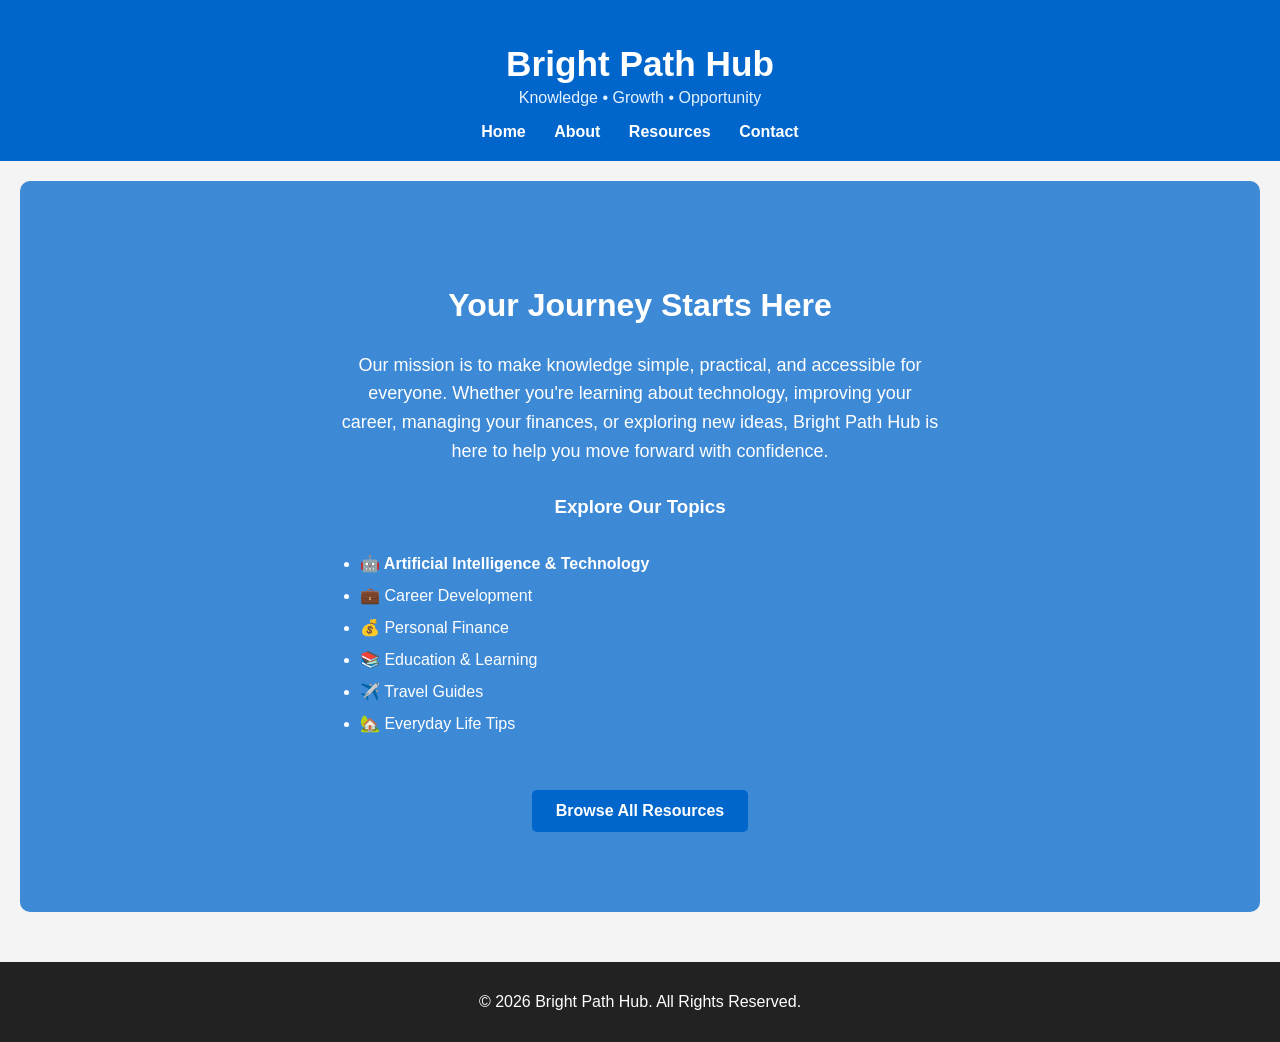
==== index.html @ 7bb79a8a "Fix duplicate closing tags in index.html Removed duplicate closing tags and script references." ====
<!DOCTYPE html>
<html lang="en">
<head>
    <meta charset="UTF-8">
    <meta name="viewport" content="width=device-width, initial-scale=1.0">
    <title>Bright Path Hub</title>
    <meta name="description" content="Bright Path Hub provides practical guides, AI tutorials, career advice, personal finance tips, travel information, education resources, and everyday life knowledge.">
<meta name="keywords" content="AI, technology, careers, finance, education, travel, learning, guides, Bright Path Hub">
<meta name="author" content="Bright Path Hub">
    <link rel="stylesheet" href="style.css">
</head>
<body>

<header>
    <h1 class="logo">Bright Path Hub</h1>
<p class="tagline">Knowledge • Growth • Opportunity</p>
    <nav>
        <a href="#">Home</a>
        <a href="about.html">About</a>
        <a href="resources.html">Resources</a>
        <a href="contact.html">Contact</a>
    </nav>
</header>

<section class="hero">
    <h2>Your Journey Starts Here</h2>

<p class="mission">
Our mission is to make knowledge simple, practical, and accessible for everyone. Whether you're learning about technology, improving your career, managing your finances, or exploring new ideas, Bright Path Hub is here to help you move forward with confidence.
</p>

<h3>Explore Our Topics</h3>

<ul style="text-align:left; max-width:600px; margin:30px auto; line-height:2;">
<li>
  <a href="ai-guide.html" style="color: white; text-decoration: none; font-weight: bold;">
    🤖 Artificial Intelligence & Technology
  </a>
</li>
<li>💼 Career Development</li>
<li>💰 Personal Finance</li>
<li>📚 Education & Learning</li>
<li>✈️ Travel Guides</li>
<li>🏡 Everyday Life Tips</li>
</ul>

<a href="resources.html" class="button">Browse All Resources</a>
</section>

<footer>
  <p>© 2026 Bright Path Hub. All Rights Reserved.</p>
</footer>

<script src="script.js"></script>
</body>
</html>
---- style.css ----
body {
    margin: 0;
    font-family: Arial, sans-serif;
    background: #f4f4f4;
    color: #333;
}

header {
    background: #0066cc;
    color: white;
    padding: 20px;
    text-align: center;
}

nav {
    margin-top: 10px;
}

nav a {
    color: white;
    text-decoration: none;
    margin: 0 12px;
    font-weight: bold;
}

.hero {
    background: linear-gradient(rgba(0,102,204,0.75), rgba(0,102,204,0.75)),
                url('https://images.unsplash.com/photo-1498050108023-c5249f4df085?w=1600');
    background-size: cover;
    background-position: center;
    color: white;
    text-align: center;
    padding: 80px 20px;
    border-radius: 10px;
    margin: 20px;
}

.hero h2 {
    font-size: 2.2em;
}

.hero p {
    max-width: 600px;
    margin: 20px auto;
    line-height: 1.6;
}

.button {
    display: inline-block;
    margin-top: 20px;
    background: #0066cc;
    color: white;
    padding: 12px 24px;
    text-decoration: none;
    border-radius: 5px;
    font-weight: bold;
}

.button:hover {
    background: #004c99;
}

footer {
    background: #222;
    color: white;
    text-align: center;
    padding: 15px;
    margin-top: 50px;
}.hero h2 {
    font-size: 32px;
}

.hero p {
    font-size: 18px;
    margin-bottom: 30px;
}

button {
    background: #0077cc;
    color: white;
    border: none;
    padding: 12px 24px;
    font-size: 18px;
    border-radius: 5px;
    cursor: pointer;
}

button:hover {
    background: #005fa3;
}
.logo {
    font-size: 2.2em;
    margin-bottom: 5px;
    font-weight: bold;
}

.tagline {
    font-size: 1em;
    color: #e6f2ff;
    margin-top: 0;
}
.mission {
    max-width: 700px;
    margin: 20px auto;
    font-size: 18px;
    line-height: 1.8;
    color: white;
}
li a,
li a:visited {
    color: #ffffff !important;
    text-decoration: none;
    font-weight: bold;
}

li a:hover {
    color: #ffd54f !important;
    text-decoration: underline;
}
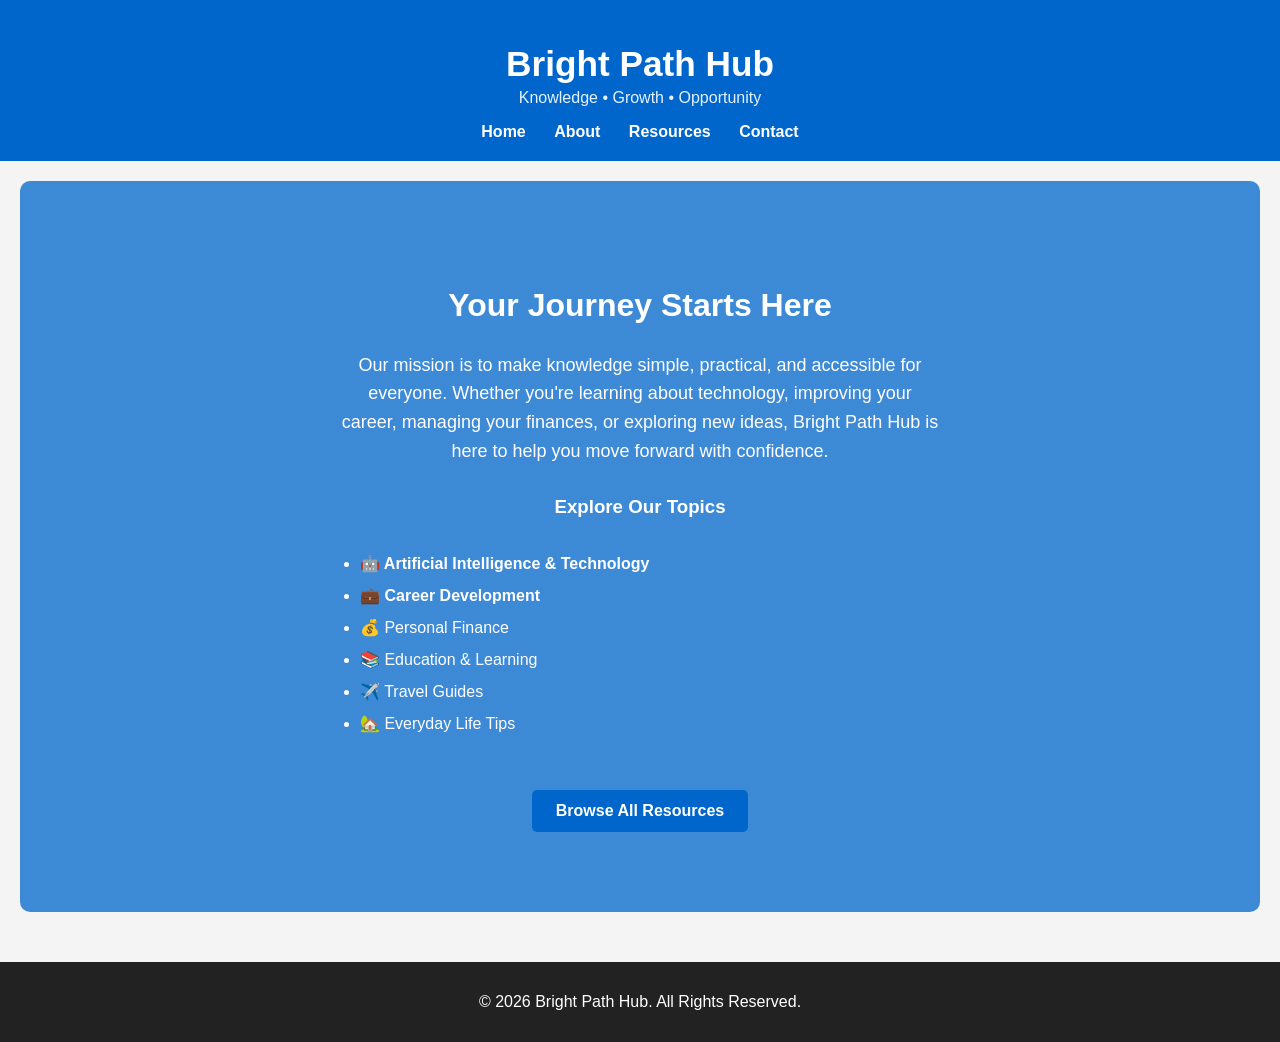
==== commit 85ac9716: "Update Career Development link in index.html" ====
--- a/index.html
+++ b/index.html
@@ -37,7 +37,7 @@
     🤖 Artificial Intelligence & Technology
   </a>
 </li>
-<li>💼 Career Development</li>
+<li><a href="career-development.html">💼 Career Development</a></li>
 <li>💰 Personal Finance</li>
 <li>📚 Education & Learning</li>
 <li>✈️ Travel Guides</li>
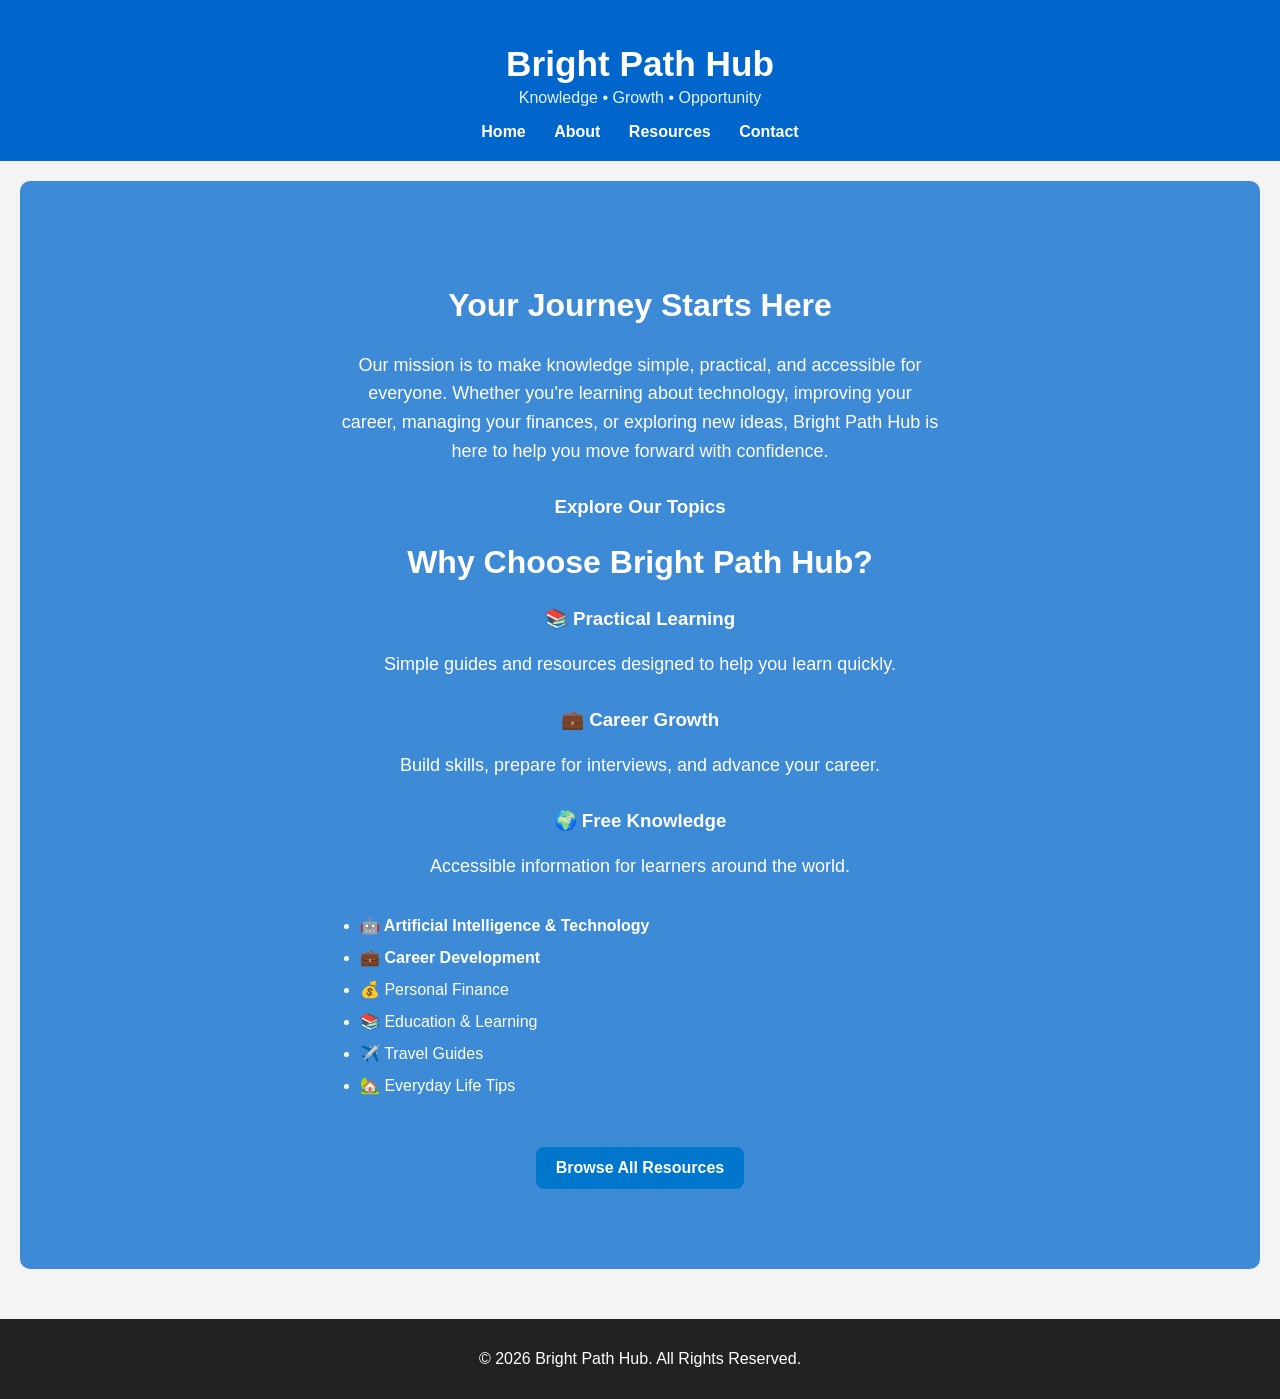
==== commit 42fced60: "Add 'Why Choose Bright Path Hub?' section Added a section highlighting the benefits of Bright Path H" ====
--- a/index.html
+++ b/index.html
@@ -30,6 +30,24 @@
 </p>
 
 <h3>Explore Our Topics</h3>
+    <section class="why-us">
+    <h2>Why Choose Bright Path Hub?</h2>
+
+    <div class="card">
+        <h3>📚 Practical Learning</h3>
+        <p>Simple guides and resources designed to help you learn quickly.</p>
+    </div>
+
+    <div class="card">
+        <h3>💼 Career Growth</h3>
+        <p>Build skills, prepare for interviews, and advance your career.</p>
+    </div>
+
+    <div class="card">
+        <h3>🌍 Free Knowledge</h3>
+        <p>Accessible information for learners around the world.</p>
+    </div>
+    </section>
 
 <ul style="text-align:left; max-width:600px; margin:30px auto; line-height:2;">
 <li>
@@ -37,7 +55,7 @@
     🤖 Artificial Intelligence & Technology
   </a>
 </li>
-<li><a href="career-development.html">💼 Career Development</a></li>
+<li><a href="career.html">💼 Career Development</a></li>
 <li>💰 Personal Finance</li>
 <li>📚 Education & Learning</li>
 <li>✈️ Travel Guides</li>
--- a/style.css
+++ b/style.css
@@ -117,3 +117,54 @@
     color: #ffd54f !important;
     text-decoration: underline;
 }
+.topics h2 {
+    background: #ffffff;
+    padding: 15px;
+    border-left: 5px solid #0077cc;
+    border-radius: 8px;
+    margin-top: 25px;
+    box-shadow: 0 2px 8px rgba(0,0,0,0.1);
+}
+
+.topics p {
+    padding: 0 10px 15px 10px;
+    line-height: 1.6;
+}
+.topics h2 a,
+.topics h2 a:visited {
+    color: #333333;
+    text-decoration: none;
+    display: block;
+}
+
+.topics h2 a:hover {
+    color: #0077cc;
+}
+
+.resume-checklist {
+    background: #ffffff;
+    margin: 30px 15px;
+    padding: 25px;
+    border-radius: 12px;
+    box-shadow: 0 3px 12px rgba(0, 0, 0, 0.12);
+}
+
+.resume-checklist h2 {
+    margin-top: 0;
+}
+
+.resume-checklist ul {
+    padding-left: 25px;
+    line-height: 1.9;
+}
+
+.button {
+    display: inline-block;
+    background: #0077cc;
+    color: #ffffff !important;
+    text-decoration: none;
+    padding: 12px 20px;
+    margin-top: 15px;
+    border-radius: 8px;
+    font-weight: bold;
+}
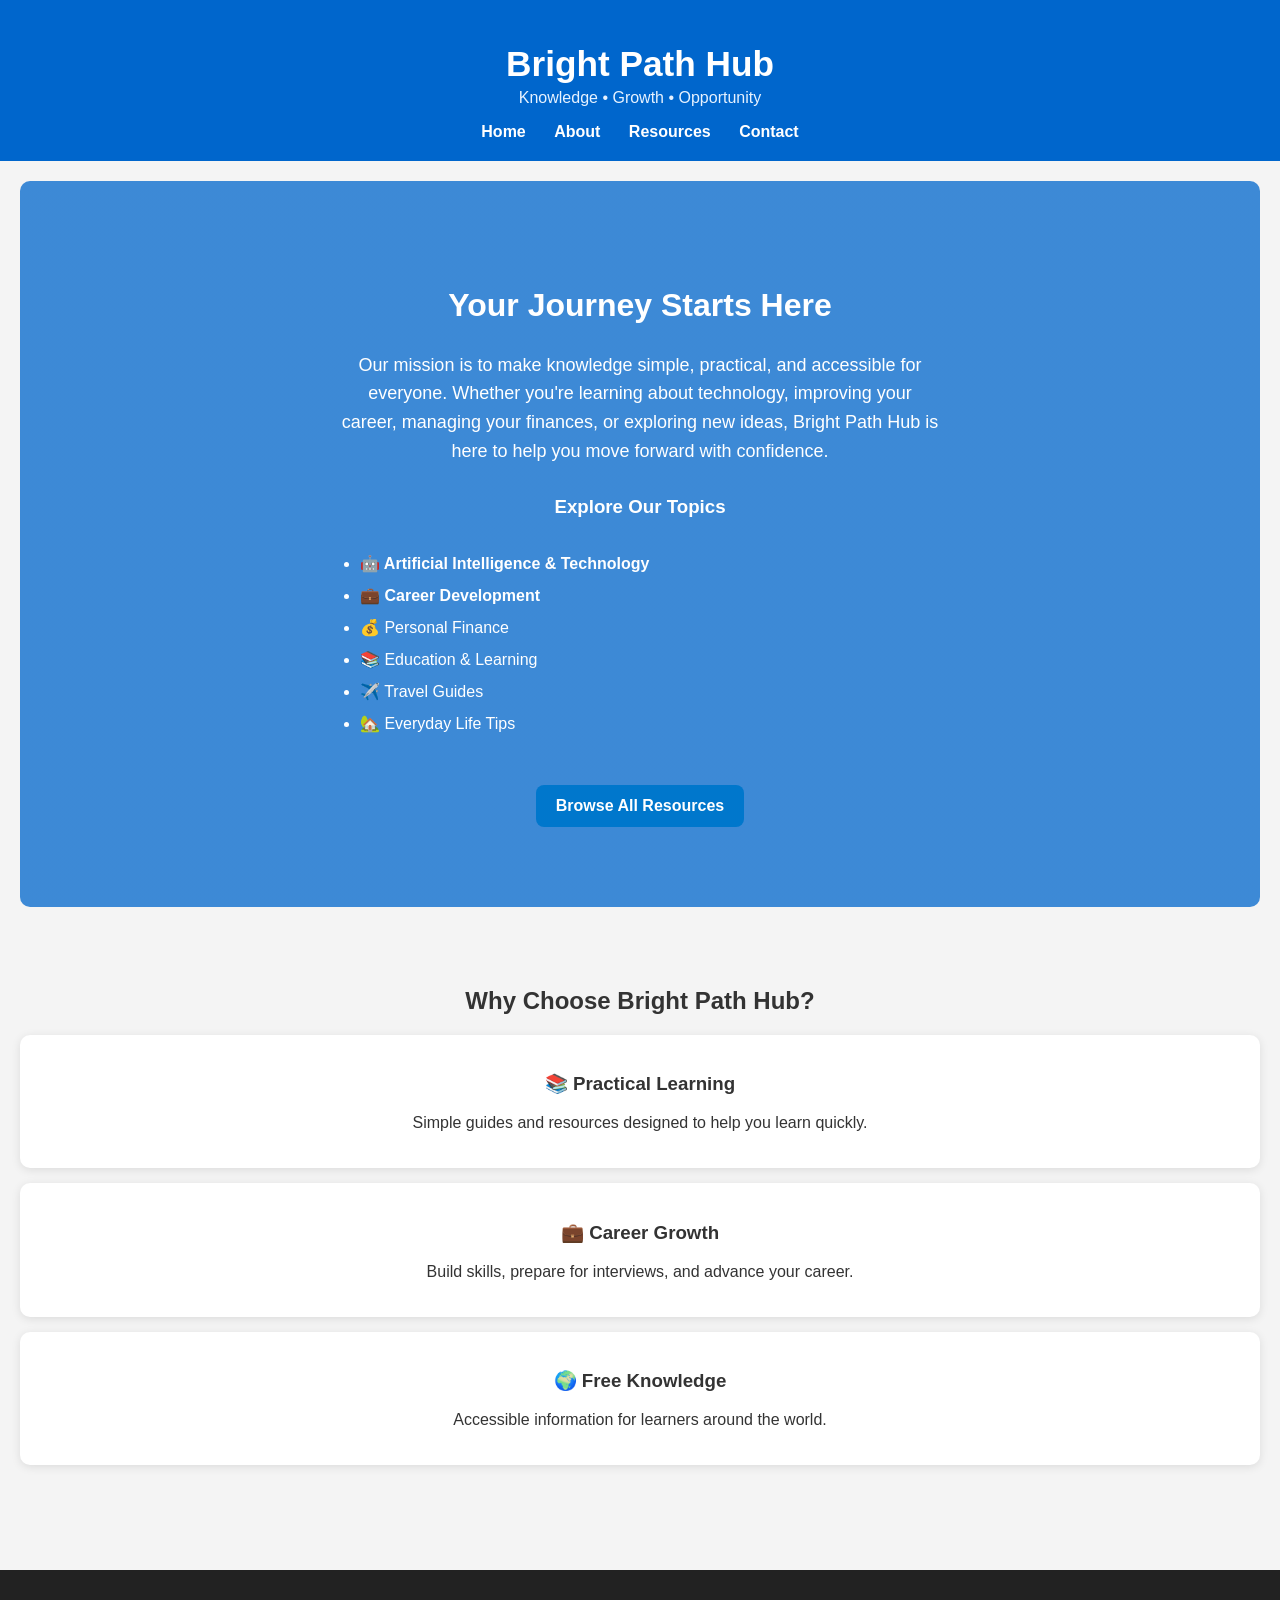
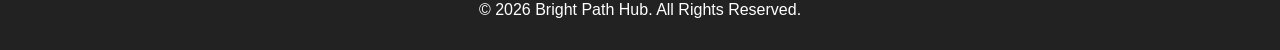
==== commit 9694805f: "Reorganize 'Why Choose Bright Path Hub?' section" ====
--- a/index.html
+++ b/index.html
@@ -30,7 +30,24 @@
 </p>
 
 <h3>Explore Our Topics</h3>
-    <section class="why-us">
+    
+
+<ul style="text-align:left; max-width:600px; margin:30px auto; line-height:2;">
+<li>
+  <a href="ai-guide.html" style="color: white; text-decoration: none; font-weight: bold;">
+    🤖 Artificial Intelligence & Technology
+  </a>
+</li>
+<li><a href="career.html">💼 Career Development</a></li>
+<li>💰 Personal Finance</li>
+<li>📚 Education & Learning</li>
+<li>✈️ Travel Guides</li>
+<li>🏡 Everyday Life Tips</li>
+</ul>
+
+<a href="resources.html" class="button">Browse All Resources</a>
+</section>
+<section class="why-us">
     <h2>Why Choose Bright Path Hub?</h2>
 
     <div class="card">
@@ -47,24 +64,8 @@
         <h3>🌍 Free Knowledge</h3>
         <p>Accessible information for learners around the world.</p>
     </div>
-    </section>
-
-<ul style="text-align:left; max-width:600px; margin:30px auto; line-height:2;">
-<li>
-  <a href="ai-guide.html" style="color: white; text-decoration: none; font-weight: bold;">
-    🤖 Artificial Intelligence & Technology
-  </a>
-</li>
-<li><a href="career.html">💼 Career Development</a></li>
-<li>💰 Personal Finance</li>
-<li>📚 Education & Learning</li>
-<li>✈️ Travel Guides</li>
-<li>🏡 Everyday Life Tips</li>
-</ul>
-
-<a href="resources.html" class="button">Browse All Resources</a>
 </section>
-
+    
 <footer>
   <p>© 2026 Bright Path Hub. All Rights Reserved.</p>
 </footer>
--- a/style.css
+++ b/style.css
@@ -168,3 +168,19 @@
     border-radius: 8px;
     font-weight: bold;
 }
+.why-us {
+    padding: 40px 20px;
+    text-align: center;
+}
+
+.why-us h2 {
+    margin-bottom: 20px;
+}
+
+.card {
+    background: white;
+    padding: 20px;
+    margin: 15px 0;
+    border-radius: 10px;
+    box-shadow: 0 2px 10px rgba(0,0,0,0.1);
+}
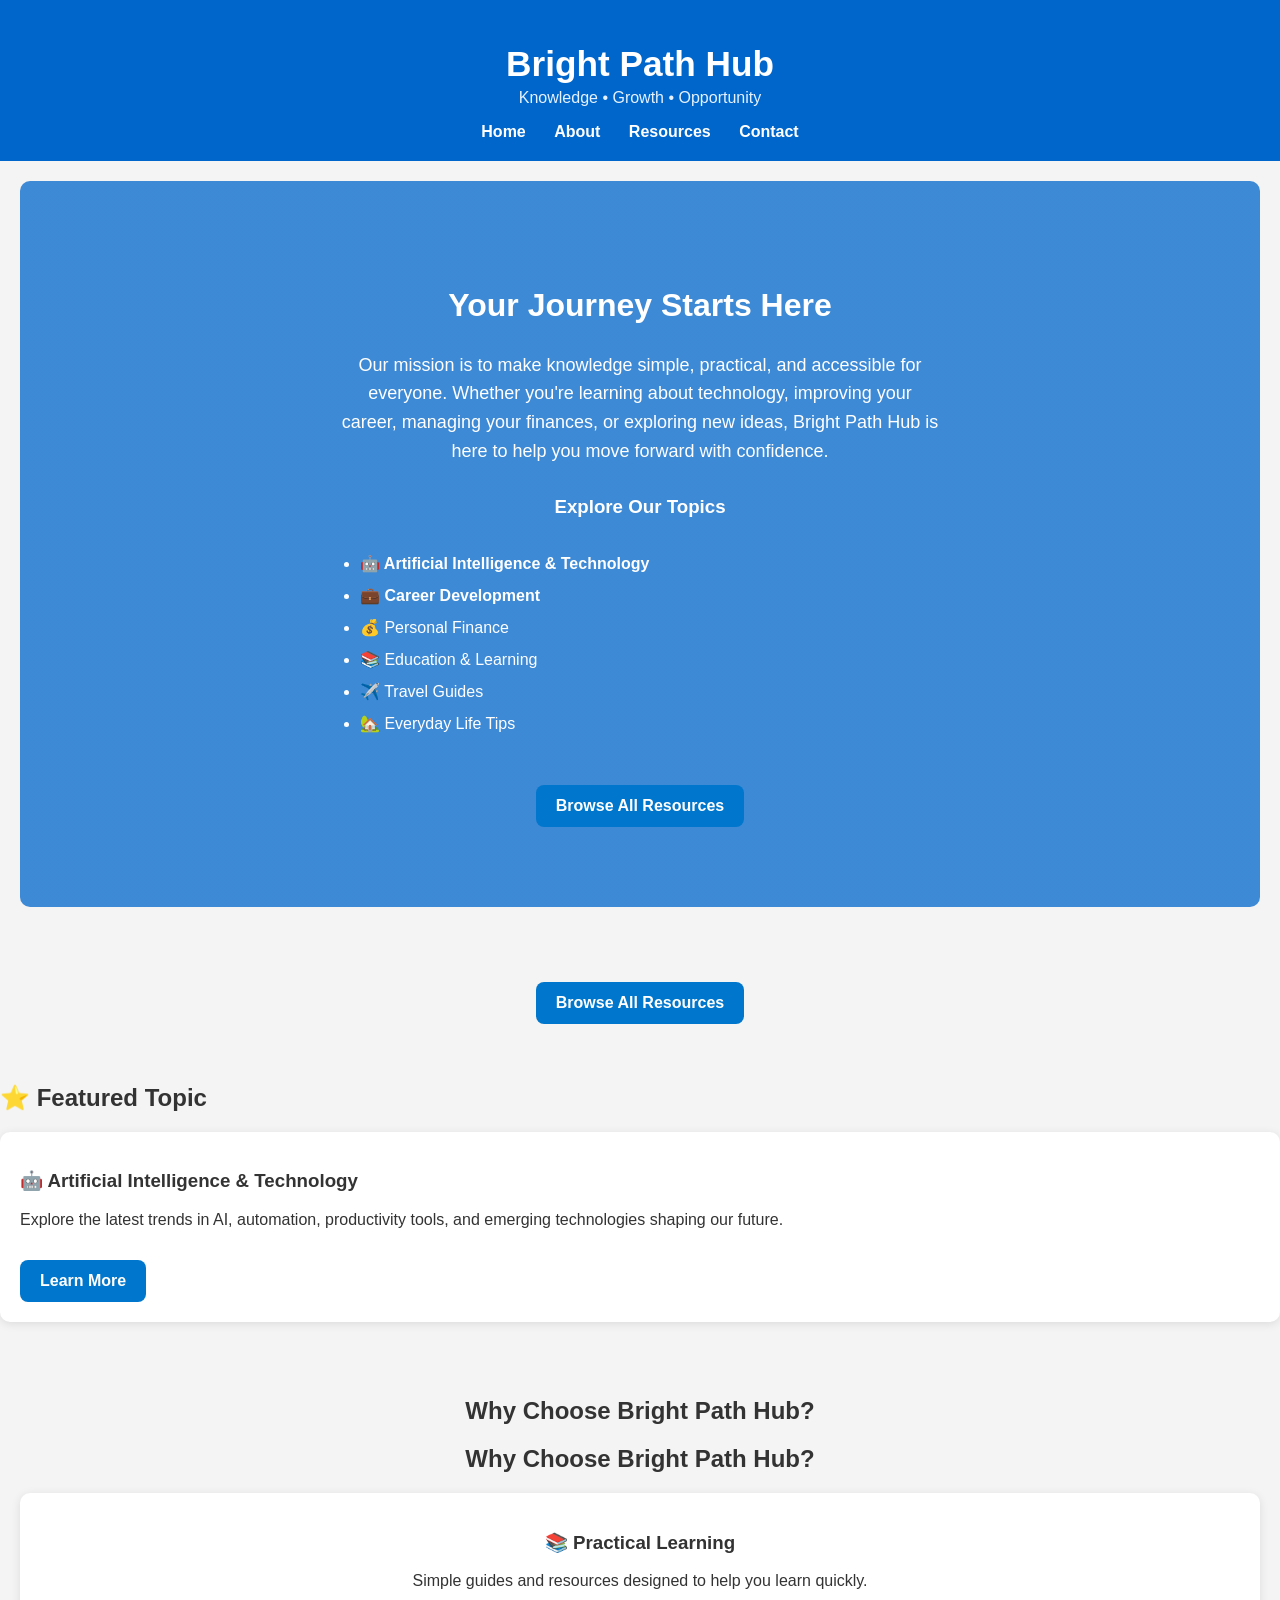
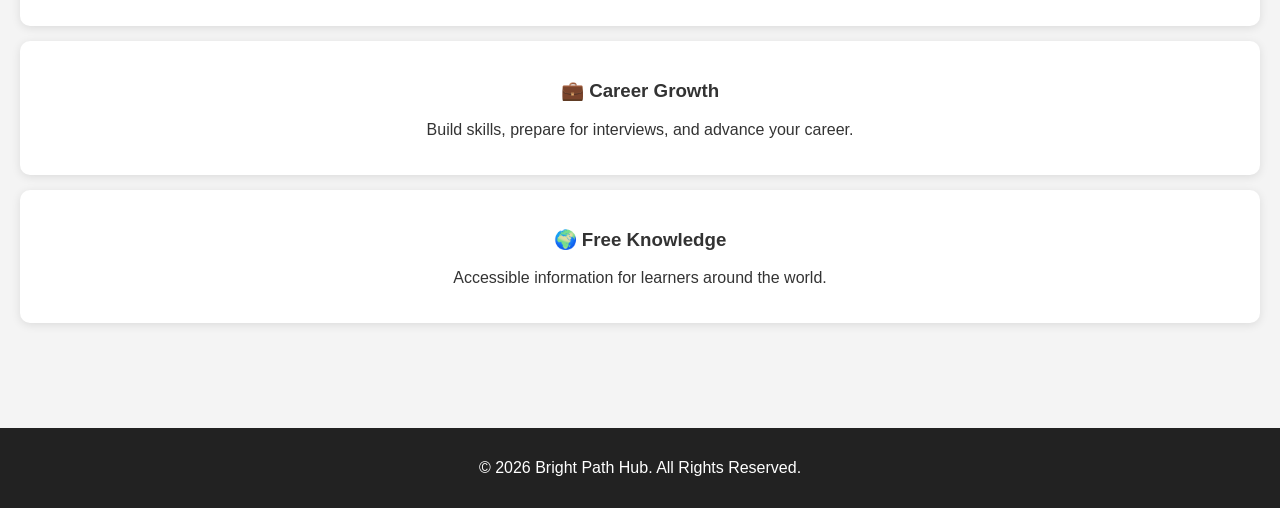
==== commit 56b79bfb: "Add featured topic section to index.html" ====
--- a/index.html
+++ b/index.html
@@ -48,6 +48,30 @@
 <a href="resources.html" class="button">Browse All Resources</a>
 </section>
 <section class="why-us">
+    <a href="resources.html" class="button">Browse All Resources</a>
+</section>
+
+<!-- Featured Topic Section -->
+<section class="featured-topic">
+    <h2>⭐ Featured Topic</h2>
+
+    <div class="card">
+        <h3>🤖 Artificial Intelligence & Technology</h3>
+        <p>
+            Explore the latest trends in AI, automation,
+            productivity tools, and emerging technologies
+            shaping our future.
+        </p>
+
+        <a href="ai-guide.html" class="button">
+            Learn More
+        </a>
+    </div>
+</section>
+
+<!-- Why Choose Section -->
+<section class="why-us">
+    <h2>Why Choose Bright Path Hub?</h2>
     <h2>Why Choose Bright Path Hub?</h2>
 
     <div class="card">
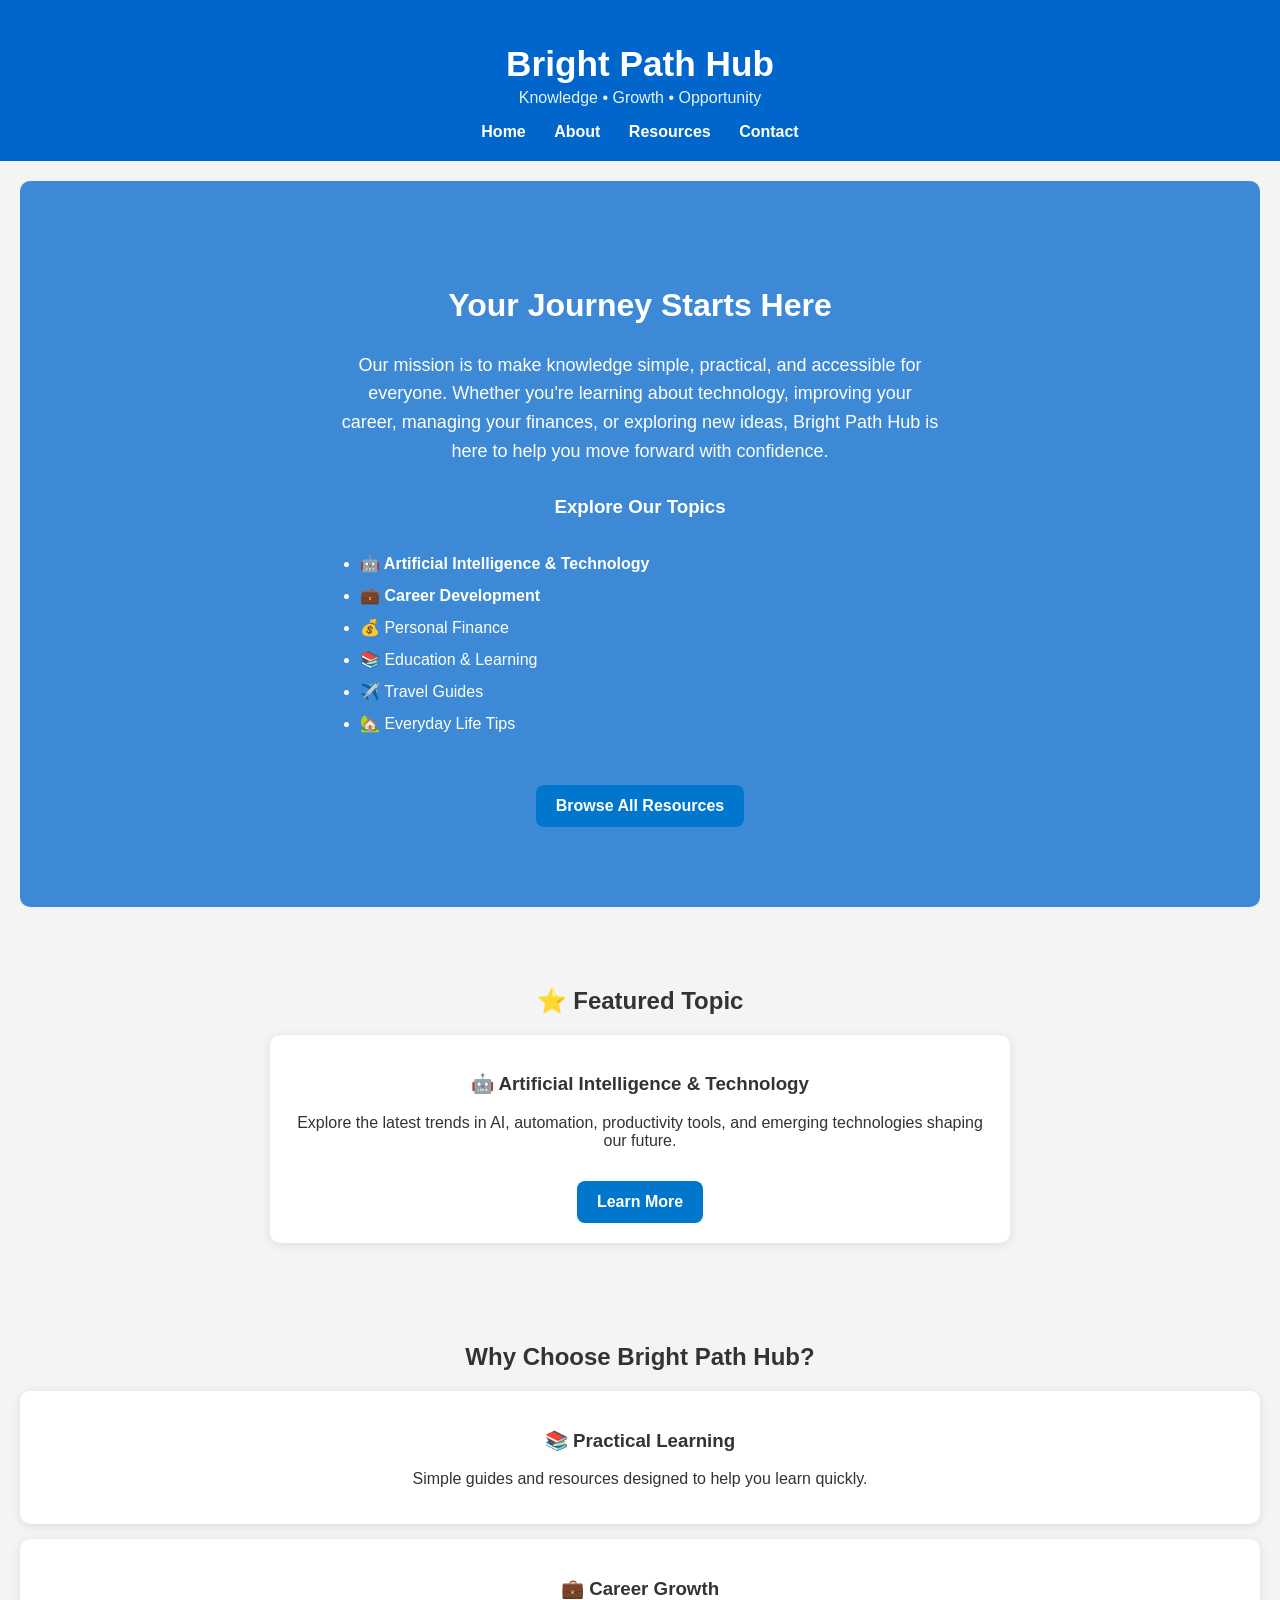
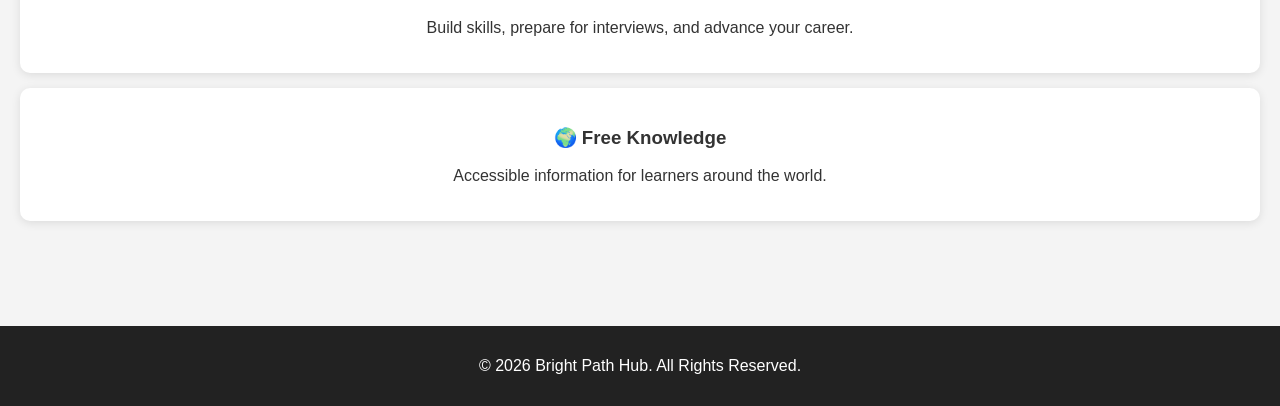
==== commit 05365d70: "Refactor 'why-us' section to remove duplicates Removed duplicate 'Browse All Resources' link and red" ====
--- a/index.html
+++ b/index.html
@@ -47,9 +47,7 @@
 
 <a href="resources.html" class="button">Browse All Resources</a>
 </section>
-<section class="why-us">
-    <a href="resources.html" class="button">Browse All Resources</a>
-</section>
+
 
 <!-- Featured Topic Section -->
 <section class="featured-topic">
@@ -72,7 +70,7 @@
 <!-- Why Choose Section -->
 <section class="why-us">
     <h2>Why Choose Bright Path Hub?</h2>
-    <h2>Why Choose Bright Path Hub?</h2>
+    
 
     <div class="card">
         <h3>📚 Practical Learning</h3>
--- a/style.css
+++ b/style.css
@@ -184,3 +184,12 @@
     border-radius: 10px;
     box-shadow: 0 2px 10px rgba(0,0,0,0.1);
 }
+.featured-topic {
+    padding: 40px 20px;
+    text-align: center;
+}
+
+.featured-topic .card {
+    max-width: 700px;
+    margin: auto;
+}
